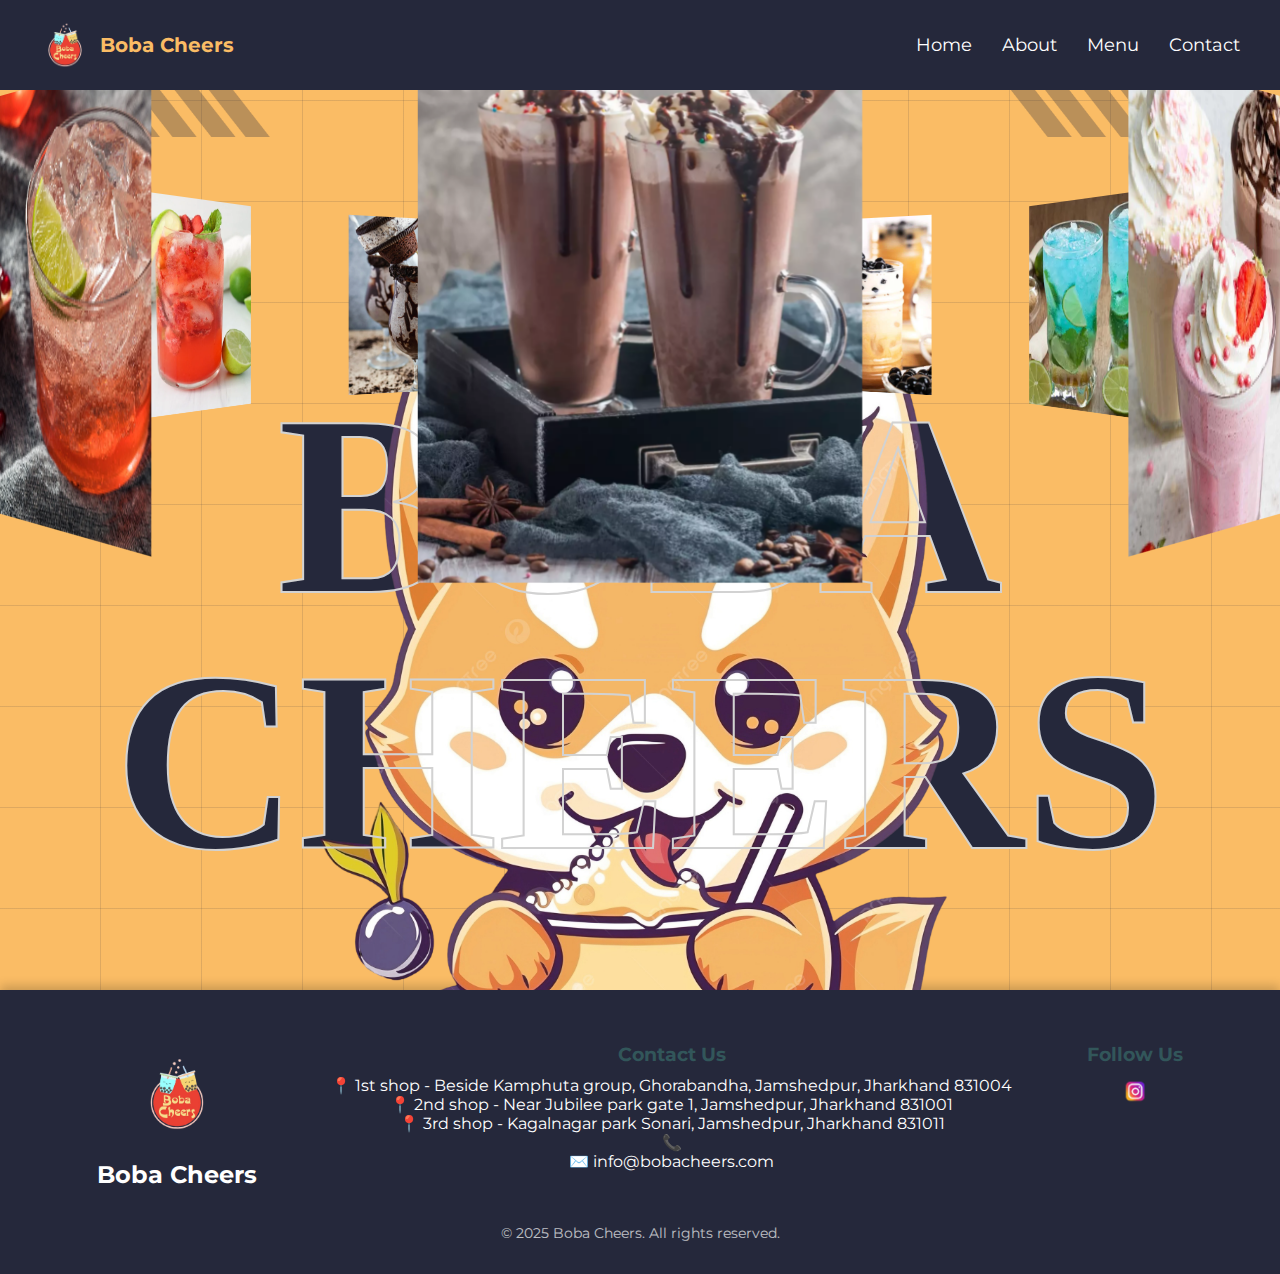
==== index.html @ 9bf7a45e "Add files via upload" ====
<!DOCTYPE html>
<html lang="en">
<head>
    <meta charset="UTF-8">
    <meta name="viewport" content="width=device-width, initial-scale=1.0">
    <title>Document</title>
    <style>
        
        *{
            margin: 0;
            padding: 0;
            box-sizing: border-box;
            text-decoration: none;
            list-style: none;
            box-sizing: border-box;
        }
        body{
            background-color: #fabc65;
            font-family: "Montserrat", sans-serif;
            background-image:
            repeating-linear-gradient(
                to right, transparent 0 100px,
                #25283b22 100px 101px
            ),
            repeating-linear-gradient(
                to bottom, transparent 0 100px,
                #25283b22 100px 101px
            );
        }
        
        body::before{
            position: absolute;
            width: min(1400px, 90vw);
            top: 10%;
            left: 50%;
            height: 90%;
            transform: translateX(-50%);
            content: '';
            background-image: url(images/bg.png);
            background-size: 100%;
            background-repeat: no-repeat;
            background-position: top center;
            pointer-events: none;
        }
    </style>
    <link rel="stylesheet" href="style.css">
    <link rel="stylesheet" href="navbar.css">
</head>
<body>

     
    <!--Navbar-->
    <nav class="navbar">
        <div class="logo">
            <img src="assets/download.png" alt="Boba Cheers Logo" />
            <h3><a href="#">Boba Cheers</a></h3>
        </div>
    
        <!-- Navigation Links -->
        <div class="menu">
            <ul class="nav-links">
                <li><a class="active" href="index.html">Home</a></li>
                <li><a href="About.html">About</a></li>
                <li><a href="Item Menu.html">Menu</a></li>
                <li><a href="#footer">Contact</a></li>
               
            </ul>
        </div>  
    
        <!-- Burger Menu -->
        <div class="burger" id="burger">
            <div class="line1"></div>
            <div class="line2"></div> <!-- Fixed "ine2" typo -->
            <div class="line3"></div>
        </div>
    </nav>
    
    

    <div class="banner">
        <div class="slider" style="--quantity: 10">
            <div class="item" style="--position: 1"><img src="images/Milkshake 2.jpg" alt=""></div>
            <div class="item" style="--position: 2"><img src="images/milshake 1.jpg" alt=""></div>
            <div class="item" style="--position: 3"><img src="images/refresher 1.jpg" alt=""></div>
            <div class="item" style="--position: 4"><img src="images/refresher 3.jpg" alt=""></div>
            <div class="item" style="--position: 5"><img src="images/boba 1.jpg" alt=""></div>
            <div class="item" style="--position: 6"><img src="images/boba 2.jpg" alt=""></div>
            <div class="item" style="--position: 7"><img src="images/milkshake 3.jpg" alt=""></div>
            <div class="item" style="--position: 8"><img src="images/refresher 4.jpg" alt=""></div>
            <div class="item" style="--position: 9"><img src="images/boba 2jpg.jpg" alt=""></div>
            <div class="item" style="--position: 10"><img src="images/refresher 5.jpg" alt=""></div>
        </div>
        <div class="content">
            <h1 data-content="BOBA CHEERS">
                BOBA  CHEERS
            </h1>
          
            <div class="model"></div>
        </div>
    </div>

    <footer id="footer" class="footer">
        <div class="footer-container">
            <div class="footer-logo">
                <img src="assets/download.png" alt="Boba Cheers Logo">
                <h2>Boba Cheers</h2>
            </div>

            <div class="footer-contact">
                <h3>Contact Us</h3>
              <p><a href="https://g.co/kgs/HhBdndx" target="_blank" style="text-decoration: none; color: inherit;">📍 1st shop - Beside Kamphuta group, Ghorabandha, Jamshedpur, Jharkhand 831004</a></p>

              <p><a href="https://maps.app.goo.gl/yadU7tFBzp4b4rEh8" target="_blank" style="text-decoration: none; color: inherit;">📍 2nd shop - Near Jubilee park gate 1, Jamshedpur, Jharkhand 831001</a></p>

              <p><a href="https://www.google.com/maps?q=Kagalnagar+park+Sonari,+Jamshedpur,+Jharkhand+831011" target="_blank" style="text-decoration: none; color: inherit;">📍 3rd shop - Kagalnagar park Sonari, Jamshedpur, Jharkhand 831011</a></p>
                <p>📞 <p>
                <p>✉️ info@bobacheers.com</p>
            </div>

            <div class="footer-social">
                <h3>Follow Us</h3>
                <a href="https://www.instagram.com/bobacheers_29/"><img src="assets/instagram.png" alt="Instagram"></a>
            </div>
        </div>

        <p class="copyright">© 2025 Boba Cheers. All rights reserved.</p>
    </footer>
    <script src="script.js"></script>
</body>


</html>
---- style.css ----
@import url('https://fonts.cdnfonts.com/css/ica-rubrik-black');
@import url('https://fonts.cdnfonts.com/css/poppins');
@import url('https://fonts.googleapis.com/css2?family=Montserrat:ital,wght@0,100..900;1,100..900&display=swap');

.banner{
    width: 100%;
    height: 100vh;
    text-align: center;
    overflow: hidden;
    position: relative;
    margin-top: 10vh;
}
.banner .slider{
    position: absolute;
    width: 200px;
    height: 250px;
    top: 10%;
    left: calc(50% - 100px);
    transform-style: preserve-3d;
    transform: perspective(1000px);
    animation: autoRun 20s linear infinite;
    z-index: 2;
}
@keyframes autoRun{
    from{
        transform: perspective(1000px) rotateX(-16deg) rotateY(0deg);
    }to{
        transform: perspective(1000px) rotateX(-16deg) rotateY(360deg);
    }
}

.banner .slider .item{
    position: absolute;
    inset: 0 0 0 0;
    transform: 
        rotateY(calc( (var(--position) - 1) * (360 / var(--quantity)) * 1deg))
        translateZ(550px);
}
.banner .slider .item img{
    width: 100%;
    height: 100%;
    object-fit: cover;
}
.banner .content{
    position: absolute;
    bottom: 0;
    left: 50%;
    transform: translateX(-50%);
    width: min(1400px, 100vw);
    height: max-content;
    padding-bottom: 100px;
    display: flex;
    flex-wrap: wrap;
    justify-content: space-between;
    align-items: center;
    z-index: 1;
}
.banner .content h1{
    font-family: 'ICA Rubrik';
    font-size: 16em;
    line-height: 1em;
    color: #25283B;
    position: relative;
}
.banner .content h1::after{
    position: absolute;
    inset: 0 0 0 0;
    content: attr(data-content);
    z-index: 2;
    -webkit-text-stroke: 2px #d2d2d2;
    color: transparent;
}
.banner .content .author{
    font-family: Poppins;
    text-align: right;
    max-width: 200px;
}
.banner .content h2{
    font-size: 3em;
}
.banner .content .model{
    background-image: url(images/model3.png);
    width: 100%;
    height: 75vh;
    position: absolute;
    bottom: 0;
    left: 0;
    background-size: auto 130%;
    background-repeat: no-repeat;
    background-position: top center;
    z-index: 1;
}




  
  .footer {
    background:#25283B;
    color: white;
    padding: 2rem 0;
    text-align: center;
    box-shadow: 0 -4px 10px rgba(0, 0, 0, 0.2);
}

.footer-container {
    display: flex;
    justify-content: space-around;
    flex-wrap: wrap;
    max-width: 1200px;
    margin: auto;
    padding: 20px;
}

.footer-logo {
    text-align: center;
}

.footer-logo img {
    width: 80px;
    height: auto;
    margin-bottom: 10px;
}

.footer h3 {
    color: #32565A;
    font-size: 1.2rem;
    margin-bottom: 10px;
}

.footer-social a {
    display: inline-block;
    margin: 0 10px;
    transition: transform 0.3s;
}

.footer-social img {
    width: 30px;
}

.footer-social a:hover {
    transform: scale(1.2);
}

.copyright {
    margin-top: 15px;
    font-size: 0.9rem;
    opacity: 0.7;
}


  @media (max-width: 1050px) {
    label.logo {
      padding-left: 30px;
    }
    nav ul li a {
      font-size: 16px;
    }
  }
@media screen and (max-width: 1023px) {
    .banner .slider{
        width: 160px;
        height: 200px;
        left: calc(50% - 80px);
    }
    .banner .slider .item{
        transform: 
            rotateY(calc( (var(--position) - 1) * (360 / var(--quantity)) * 1deg))
            translateZ(300px);
    }
    .banner .content h1{
        text-align: center;
        width: 100%;
        text-shadow: 0 10px 20px #000;
        font-size: 7em;
    }
    .banner .content .author{
        color: #fff;
        padding: 20px;
        text-shadow: 0 10px 20px #000;
        z-index: 2;
        max-width: unset;
        width: 100%;
        text-align: center;
        padding: 0 30px;
    }
}
@media screen and (max-width: 786px) {
    .banner .slider{
        width: 100px;
        height: 150px;
        left: calc(50% - 50px);
    }
    .banner .slider .item{
        transform: 
            rotateY(calc( (var(--position) - 1) * (360 / var(--quantity)) * 1deg))
            translateZ(180px);
    }
    .banner .content h1{
        font-size: 5em;
    }

    
    .footer-container {
        flex-direction: column;
        align-items: center;
    }

    .footer-social a {
        margin: 5px;
    }
}
---- navbar.css ----
@import url("https://fonts.googleapis.com/css2?family=Montserrat:wght@100;900&display=swap");
* {
  margin: 0;
  padding: 0;
  box-sizing: border-box;
}

h1,
h2,
h3,
h4,
h5,
h6,
p,
a,
button,
span {
  font-family: "Montserrat", sans-serif;
}

a {
  text-decoration: none;
}

li {
  list-style: none;
}

.navbar {
    padding: 0 40px;
    height: 10vh;
    display: flex;
    justify-content: space-between;
    align-items: center;
    background-color:#25283B;
    position: fixed;
    top: 0;
    left: 0;
    width: 100%;
    z-index: 1000; /* 🔥 Higher than slider */ /* Added to handle mobile menu positioning */
}

/* ✅ Fix: Corrected "display" typo */
.navbar .burger {
  display: none; /* Corrected the typo */
  cursor: pointer;
}

/* ✅ Logo section */
.navbar .logo {
  display: flex;
  align-items: center;
  justify-content: center;
  gap: 10px;
}

.navbar .logo img {
  width: 50px; /* Adjusted size */
  height: auto; /* Maintain aspect ratio */
  object-fit: contain;
}

.navbar .logo h3 a {
  font-size: 20px;
  font-weight: bold;
  color: #FABC65;
}

/* ✅ Navigation Links */
.navbar .menu .nav-links {
  display: flex;
  align-items: center;
  justify-content: center;
  gap: 30px;
}

.navbar .menu .nav-links a {
  font-size: 18px;
  color: white;
}

/* ✅ Mobile View */
@media (max-width: 900px) {
  .navbar .menu {
    display: none;
    flex-direction: column;
    position: absolute;
    top: 10vh;
    left: 0;
    width: 100%;
    background: #4d4b4a;
    padding: 20px 0;
    text-align: center;
    transition: all 0.3s ease-in-out;
    z-index: 999; /* 🔥 Keep it above banner */
  }

  .navbar .menu .nav-links {
    flex-direction: column;
    gap: 20px;
  }

  /* ✅ Burger Menu */
  .navbar .burger {
    display: block;
  }

  .navbar .burger div {
    background-color: white;
    height: 3px;
    width: 35px;
    margin: 6px 0;
    transition: 0.3s;
  }

  /* ✅ Show Menu when Active */
  .navbar .menu.active {
    display: flex;
  }
  
  .navbar .menu.active ~ .banner {
    margin-top: 50vh; /* 🔥 Push banner further down */
  }

}
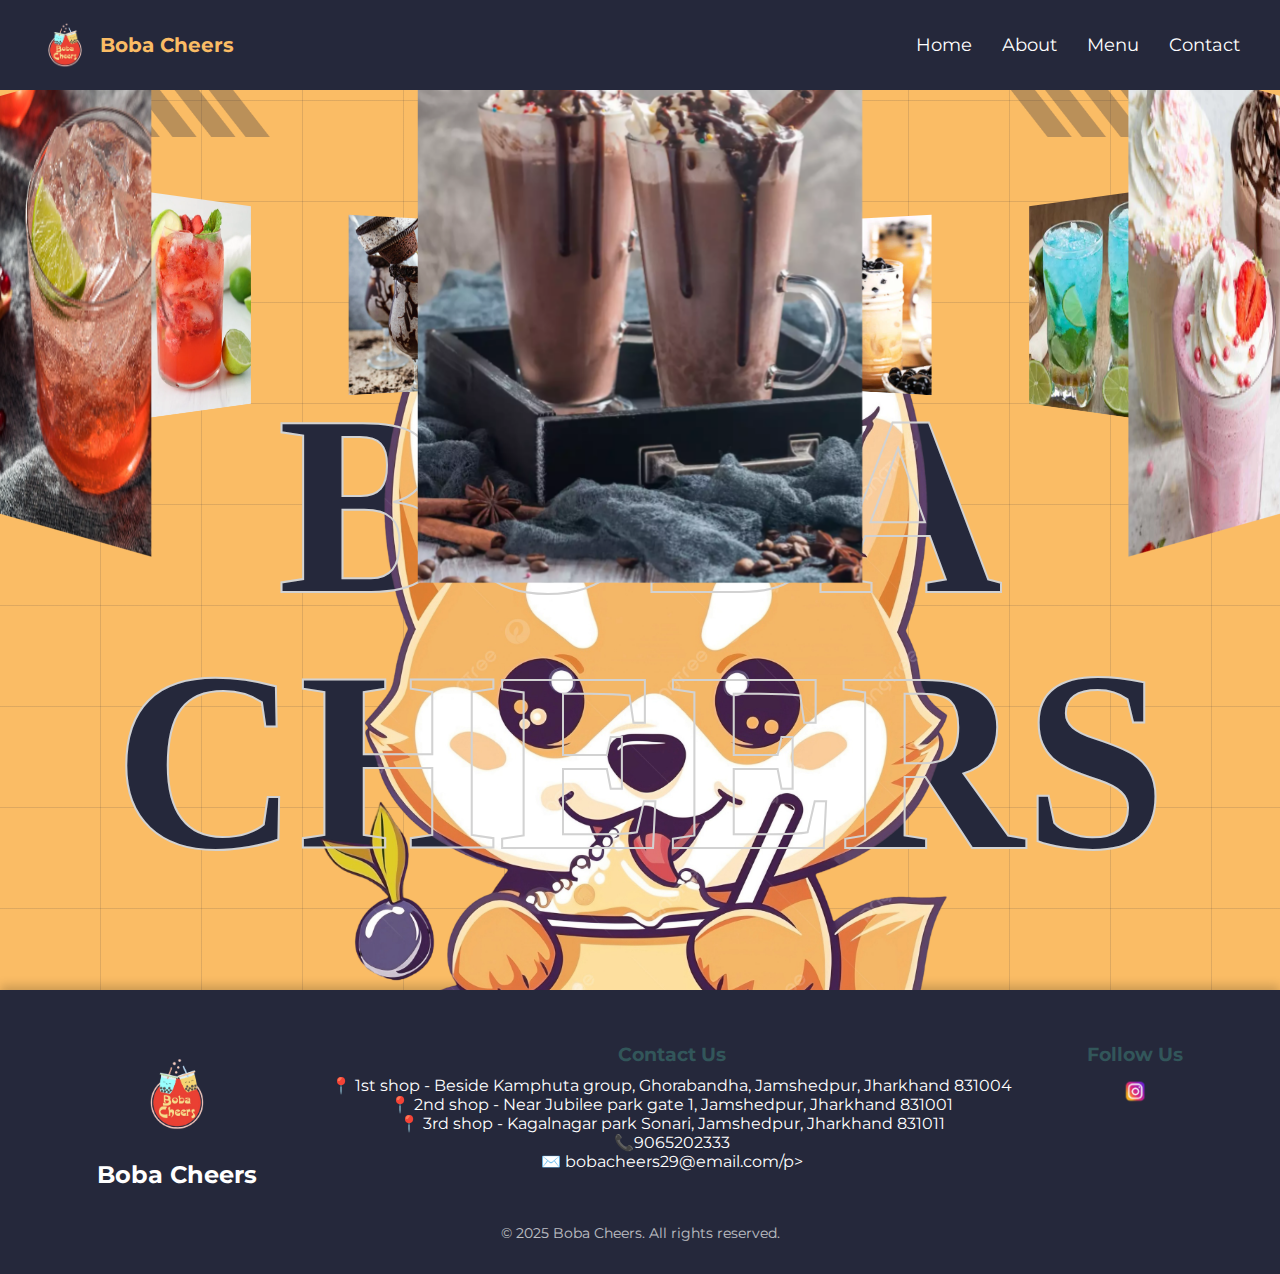
==== commit 3f9f0517: "Update index.html" ====
--- a/index.html
+++ b/index.html
@@ -4,7 +4,10 @@
 <head>
     <meta charset="UTF-8">
     <meta name="viewport" content="width=device-width, initial-scale=1.0">
-    <title>Document</title>
+     <link rel="icon" href="./images/download.png" type="image/x-icon">
+  <link rel="shortcut icon" href="./images/download.png" type="image/x-icon">
+  
+    <title>Boba Cheers</title>
     <style>
         
         *{
@@ -114,8 +117,8 @@
               <p><a href="https://maps.app.goo.gl/yadU7tFBzp4b4rEh8" target="_blank" style="text-decoration: none; color: inherit;">📍 2nd shop - Near Jubilee park gate 1, Jamshedpur, Jharkhand 831001</a></p>
 
               <p><a href="https://www.google.com/maps?q=Kagalnagar+park+Sonari,+Jamshedpur,+Jharkhand+831011" target="_blank" style="text-decoration: none; color: inherit;">📍 3rd shop - Kagalnagar park Sonari, Jamshedpur, Jharkhand 831011</a></p>
-                <p>📞 <p>
-                <p>✉️ info@bobacheers.com</p>
+                <p>📞9065202333 <p>
+                <p>✉️ bobacheers29@email.com/p>
             </div>
 
             <div class="footer-social">
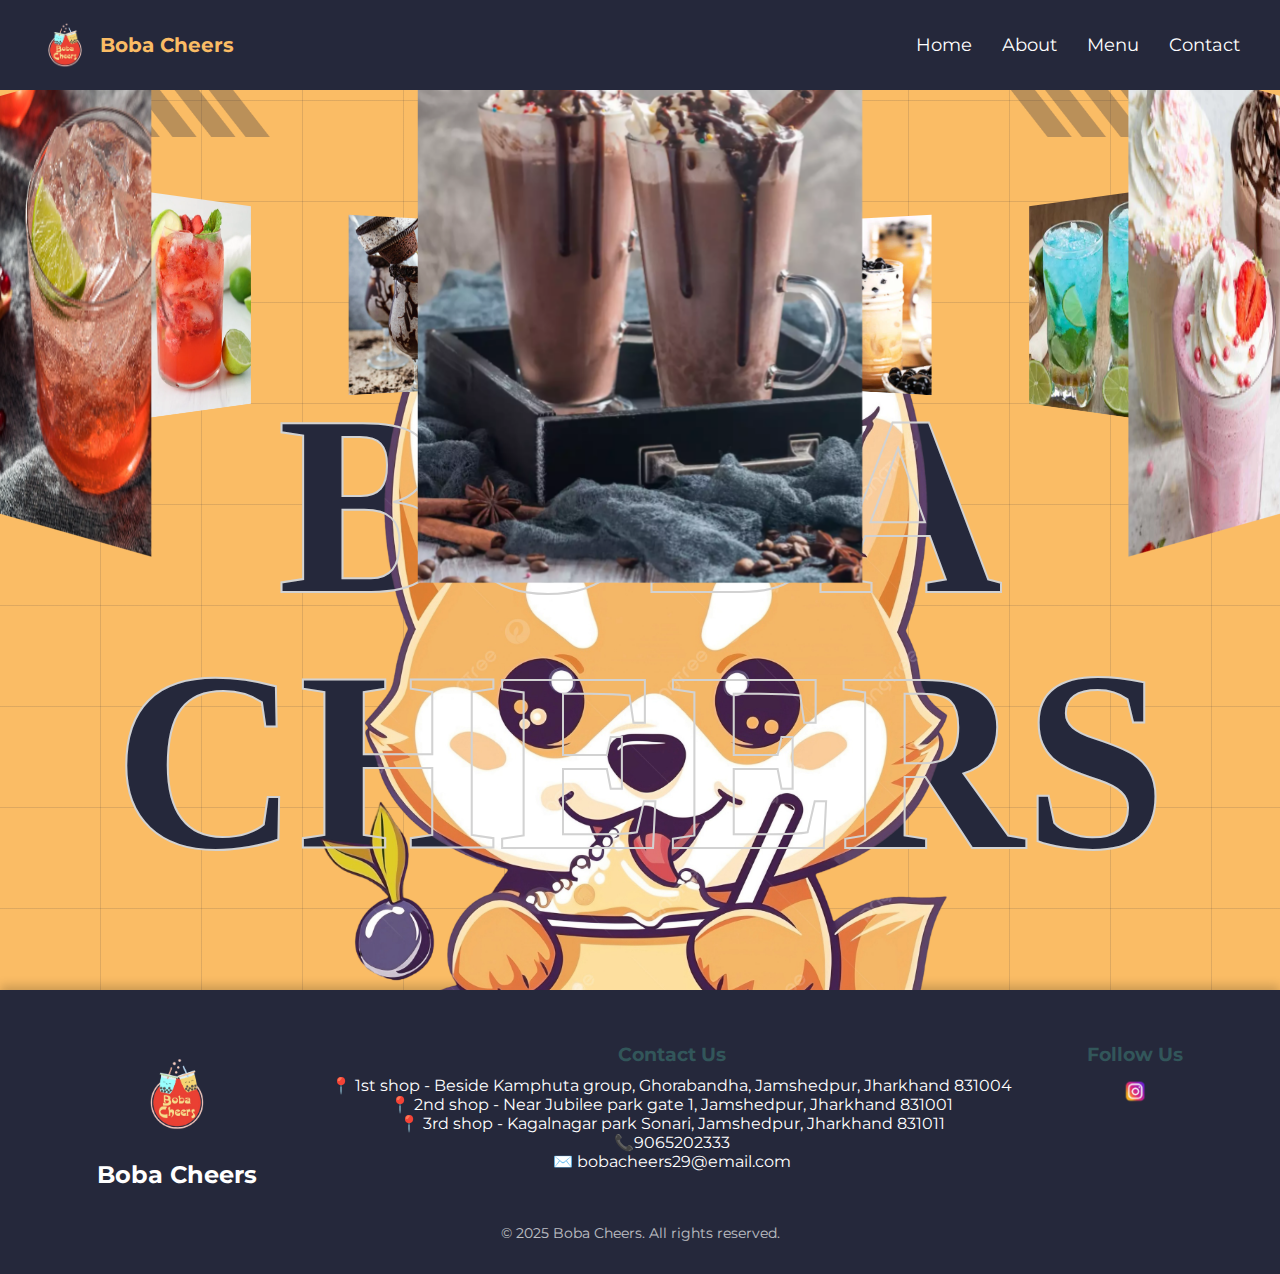
==== commit 8fecdcd6: "Update index.html" ====
--- a/index.html
+++ b/index.html
@@ -118,7 +118,7 @@
 
               <p><a href="https://www.google.com/maps?q=Kagalnagar+park+Sonari,+Jamshedpur,+Jharkhand+831011" target="_blank" style="text-decoration: none; color: inherit;">📍 3rd shop - Kagalnagar park Sonari, Jamshedpur, Jharkhand 831011</a></p>
                 <p>📞9065202333 <p>
-                <p>✉️ bobacheers29@email.com/p>
+                <p>✉️ bobacheers29@email.com</p>
             </div>
 
             <div class="footer-social">
